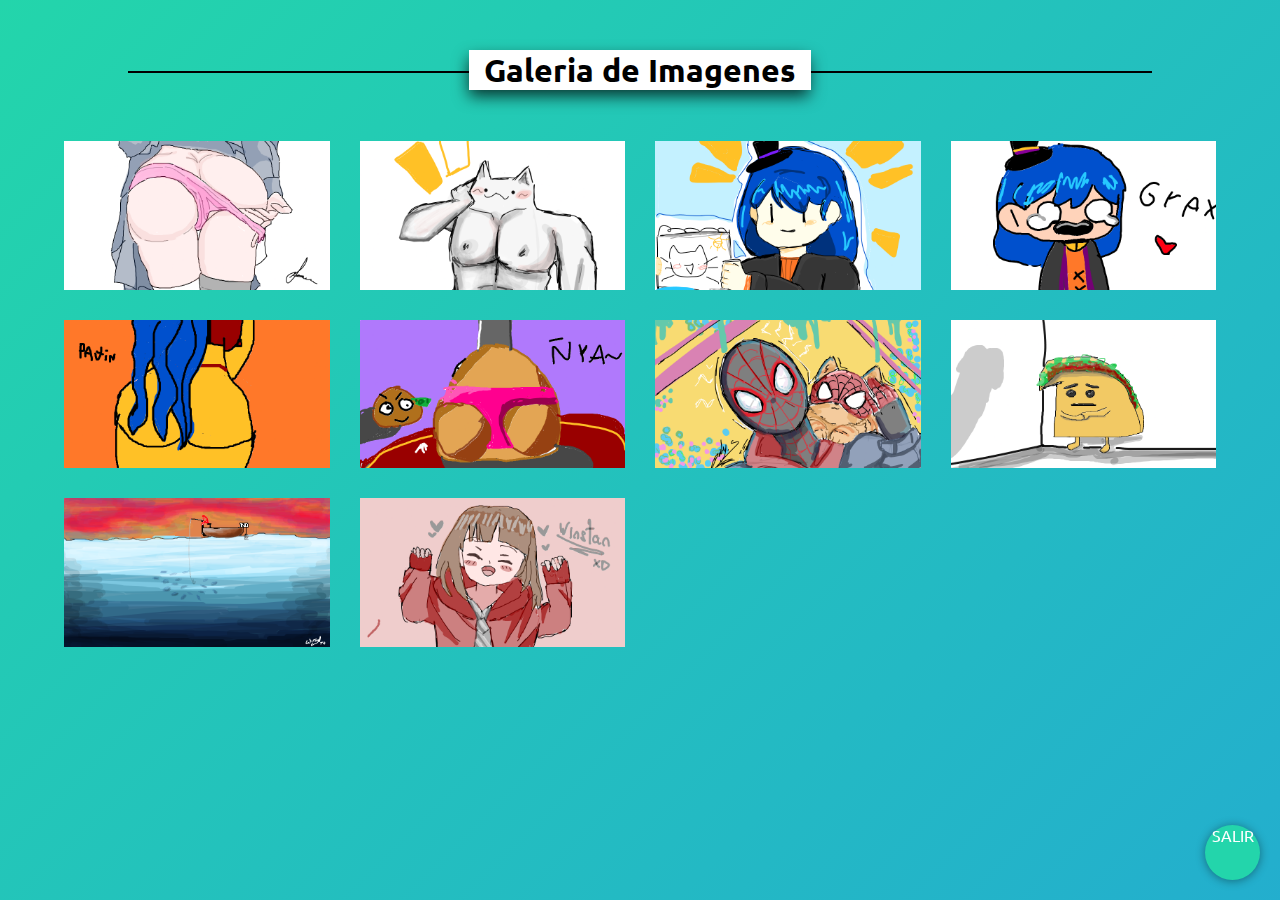
==== galeria.html @ 57e80e03 "upload of stage primary for produccion" ====
<!DOCTYPE html>
<html lang="en">
<head>
    <meta charset="UTF-8">
    <meta name="viewport" content="width=device-width, initial-scale=1.0">
    <title>Galeria de imagenes</title>
    <link rel="stylesheet" href="css/fontello.css">
    <link rel="stylesheet" href="galeria.css">
</head>
<body>

    <div class="ful-img" id="fulImgBox">
        <img src="img/1.png" id="fulImg" alt="">
        <span onclick="closeImg()">X</span>
    </div>

    <h1><span>Galeria de Imagenes</span></h1>
    <div class="img-galeria">
        <img src="img/1.png" onclick="openFulImg(this.src)" alt="">
        <img src="img/2.png" onclick="openFulImg(this.src)" alt="">
        <img src="img/3.png" onclick="openFulImg(this.src)" alt="">
        <img src="img/4.png" onclick="openFulImg(this.src)" alt="">
        <img src="img/5.png" onclick="openFulImg(this.src)" alt="">
        <img src="img/6.png" onclick="openFulImg(this.src)" alt="">
        <img src="img/7.png" onclick="openFulImg(this.src)" alt="">
        <img src="img/8.png" onclick="openFulImg(this.src)" alt="">
        <img src="img/9.png" onclick="openFulImg(this.src)" alt="">
        <img src="img/10.png" onclick="openFulImg(this.src)" alt="">
    </div>

    <div class="burbuja-salir">
        <a href="index.html">SALIR</a>
    </div>

    <script src="script.js"></script>
</body>
</html>
---- css/fontello.css ----
@font-face {
  font-family: 'fontello';
  src: url('../font/fontello.eot?1329616');
  src: url('../font/fontello.eot?1329616#iefix') format('embedded-opentype'),
       url('../font/fontello.woff2?1329616') format('woff2'),
       url('../font/fontello.woff?1329616') format('woff'),
       url('../font/fontello.ttf?1329616') format('truetype'),
       url('../font/fontello.svg?1329616#fontello') format('svg');
  font-weight: normal;
  font-style: normal;
}
/* Chrome hack: SVG is rendered more smooth in Windozze. 100% magic, uncomment if you need it. */
/* Note, that will break hinting! In other OS-es font will be not as sharp as it could be */
/*
@media screen and (-webkit-min-device-pixel-ratio:0) {
  @font-face {
    font-family: 'fontello';
    src: url('../font/fontello.svg?1329616#fontello') format('svg');
  }
}
*/
[class^="icon-"]:before, [class*=" icon-"]:before {
  font-family: "fontello";
  font-style: normal;
  font-weight: normal;
  speak: never;

  display: inline-block;
  text-decoration: inherit;
  width: 1em;
  margin-right: .2em;
  text-align: center;
  /* opacity: .8; */

  /* For safety - reset parent styles, that can break glyph codes*/
  font-variant: normal;
  text-transform: none;

  /* fix buttons height, for twitter bootstrap */
  line-height: 1em;

  /* Animation center compensation - margins should be symmetric */
  /* remove if not needed */
  margin-left: .2em;

  /* you can be more comfortable with increased icons size */
  /* font-size: 120%; */

  /* Font smoothing. That was taken from TWBS */
  -webkit-font-smoothing: antialiased;
  -moz-osx-font-smoothing: grayscale;

  /* Uncomment for 3D effect */
  /* text-shadow: 1px 1px 1px rgba(127, 127, 127, 0.3); */
}

.icon-plus:before { content: '\e800'; } /* '' */
.icon-emo-thumbsup:before { content: '\e804'; } /* '' */
.icon-twitter:before { content: '\f099'; } /* '' */
.icon-facebook:before { content: '\f09a'; } /* '' */
.icon-twitch:before { content: '\f1e8'; } /* '' */
.icon-whatsapp:before { content: '\f232'; } /* '' */
---- galeria.css ----
@import url('https://fonts.googleapis.com/css2?family=Ubuntu&display=swap');

*{
    padding: 0;
    margin: 0;
    box-sizing: border-box;
    font-family: 'Ubuntu', sans-serif;
}

body{
    background-color: white;
}

h1{
    text-align: center;
    position: relative;
    width: 80%;
    margin: 50px auto;
}

h1::before{
    content: "";
    display: block;
    width: 100%;
    height: 2px;
    position: absolute;
    background-color: black;
    top: 50%;
    z-index: -1;
}

h1 span{
    background-color: white;
    padding: 0 15px;
    -webkit-box-shadow: -1px 7px 16px -1px rgba(0,0,0,0.75);
    -moz-box-shadow: -1px 7px 16px -1px rgba(0,0,0,0.75);
    box-shadow: -1px 7px 16px -1px rgba(0,0,0,0.75);
}

.img-galeria{
    width: 90%;
    margin: 50px auto 50px;
    display: grid;
    grid-template-columns: repeat(auto-fit,minmax(240px,1fr));
    gap: 30px;
}

.img-galeria img{
    width: 100%;
    cursor: pointer;
    transition: 1s;
}

.img-galeria img:hover{
    transform: scale(1.2);
}

.ful-img{
    width: 100%;
    height: 100vh;
    background-color: rgba(0, 0, 0, 0.904);
    position: fixed;
    top: 0;
    left: 0;
    display: none;
    align-items: center;
    justify-content: center;
    z-index: 99;
}

.ful-img span{
    position: absolute;
    top: 5%;
    right: 5%;
    font-size: 50px;
    color: white;
    cursor: pointer;
    border-radius: 50%;
    padding: 10px;
}

.ful-img img{
    width: 90%;
    max-width: 700px;
}

@media screen and(max-width:400px){
    h1{
        text-decoration: underline;
    }
    h1::before{
        display: none;
    }
    h1 span{
        padding: 0
    };
}


  body {
      background: linear-gradient(-45deg, #ee7752, #e73c7e, #23a6d5, #23d5ab);
      background-size: 400% 400%;
      animation: gradient 15s ease infinite;
  }
  
  @keyframes gradient {
      0% {
          background-position: 0% 50%;
      }
      50% {
          background-position: 100% 50%;
      }
      100% {
          background-position: 0% 50%;
      }
  }



.burbuja-salir{
    position: fixed;
    bottom: 20px;
    right: 20px;
}

.burbuja-salir a {
    text-decoration: none;
    background: #23d5ab;
    display: block;
    color: white;
    width: 55px;
    height: 55px;
    border-radius: 50%;
    text-align:center;
    box-shadow: 0px 1px 10px rgba(0, 0, 0, 0.397);
}
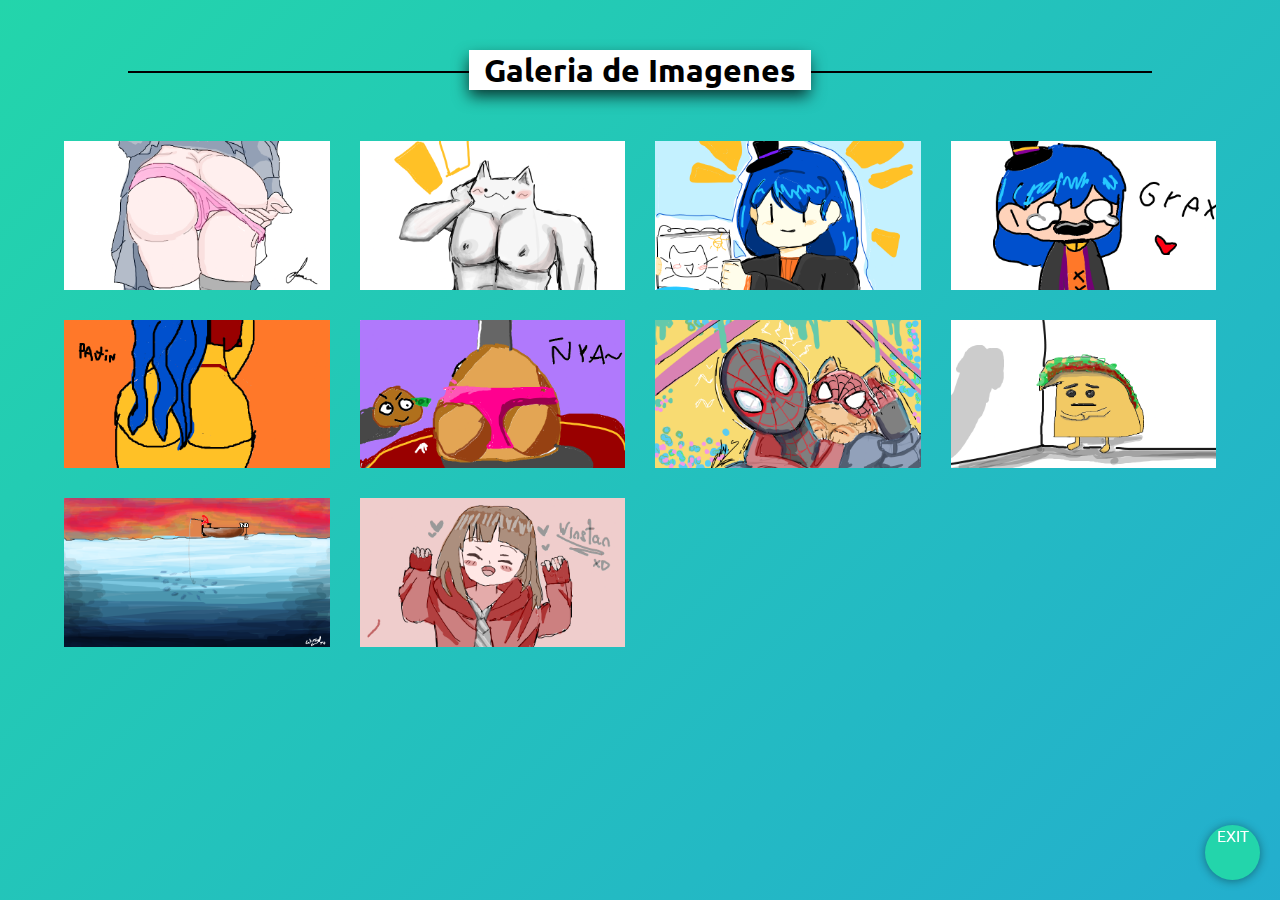
==== commit 0ad8dd87: "se cambio a exit" ====
--- a/galeria.html
+++ b/galeria.html
@@ -29,7 +29,7 @@
     </div>
 
     <div class="burbuja-salir">
-        <a href="index.html">SALIR</a>
+        <a href="index.html">EXIT</a>
     </div>
 
     <script src="script.js"></script>
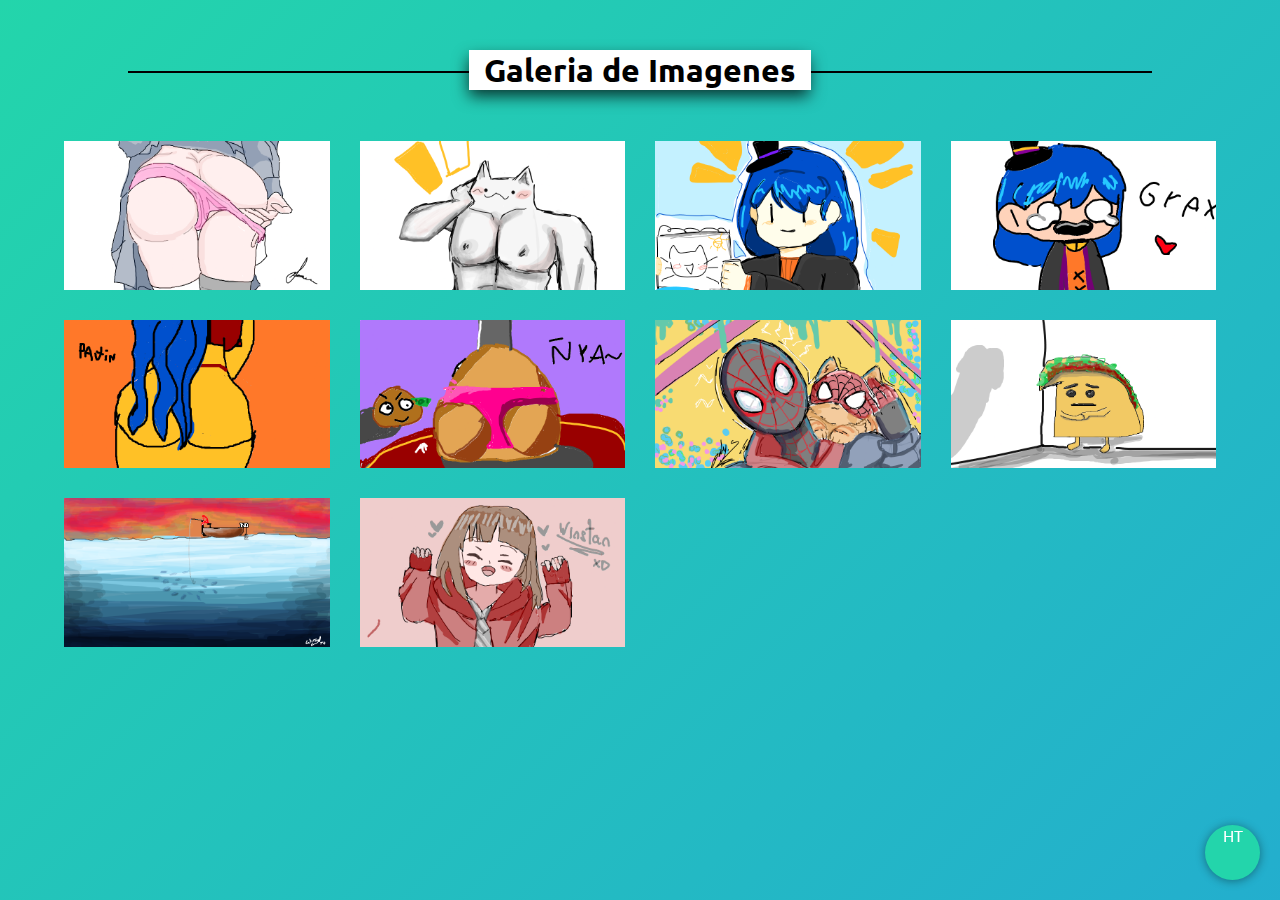
==== commit ae9e1e29: "change to m for exit" ====
--- a/galeria.html
+++ b/galeria.html
@@ -29,7 +29,7 @@
     </div>
 
     <div class="burbuja-salir">
-        <a href="index.html">EXIT</a>
+        <a href="index.html">HT</a>
     </div>
 
     <script src="script.js"></script>
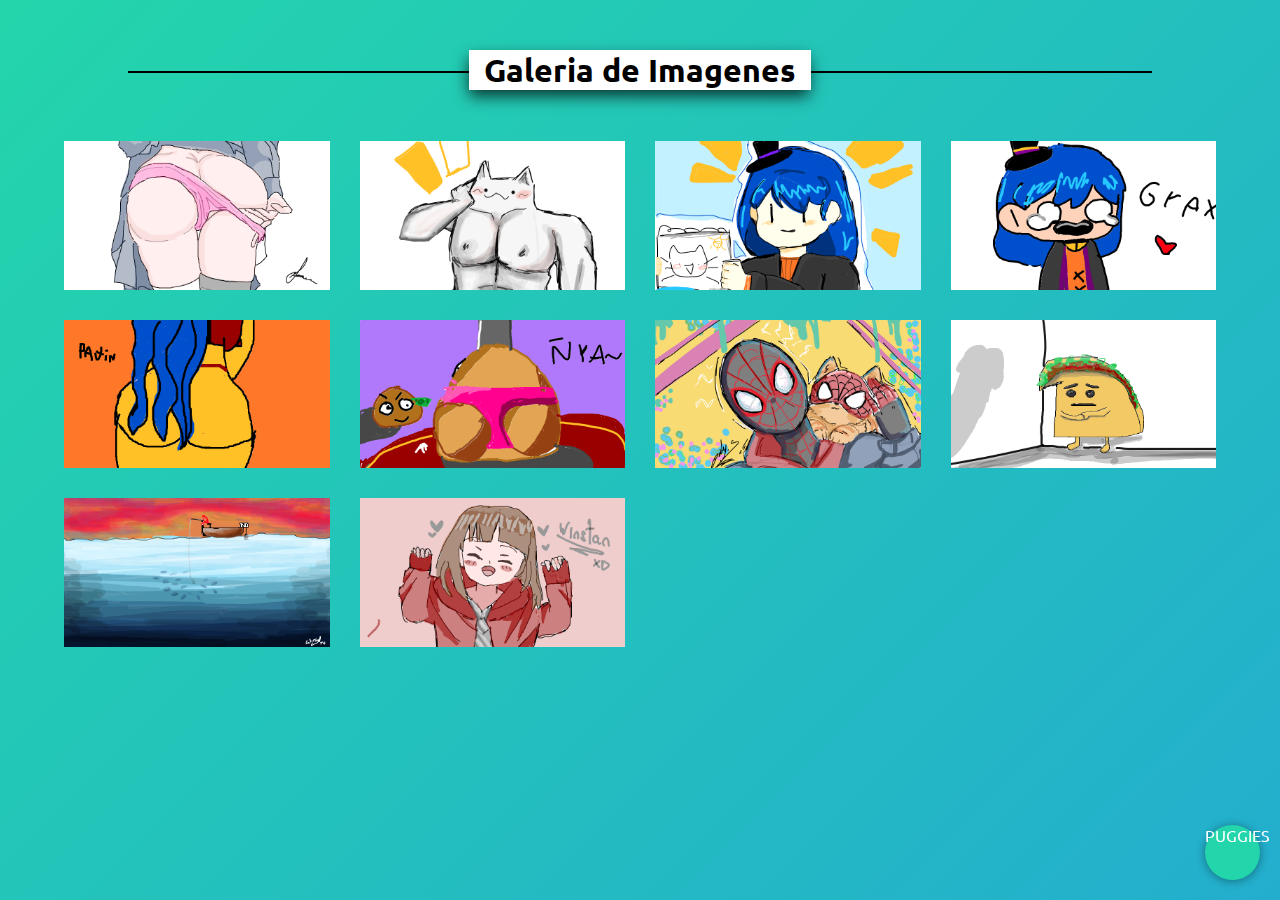
==== commit 0bf5369b: "aim a hacker" ====
--- a/galeria.html
+++ b/galeria.html
@@ -29,7 +29,7 @@
     </div>
 
     <div class="burbuja-salir">
-        <a href="index.html">HT</a>
+        <a href="index.html">PUGGIES</a>
     </div>
 
     <script src="script.js"></script>
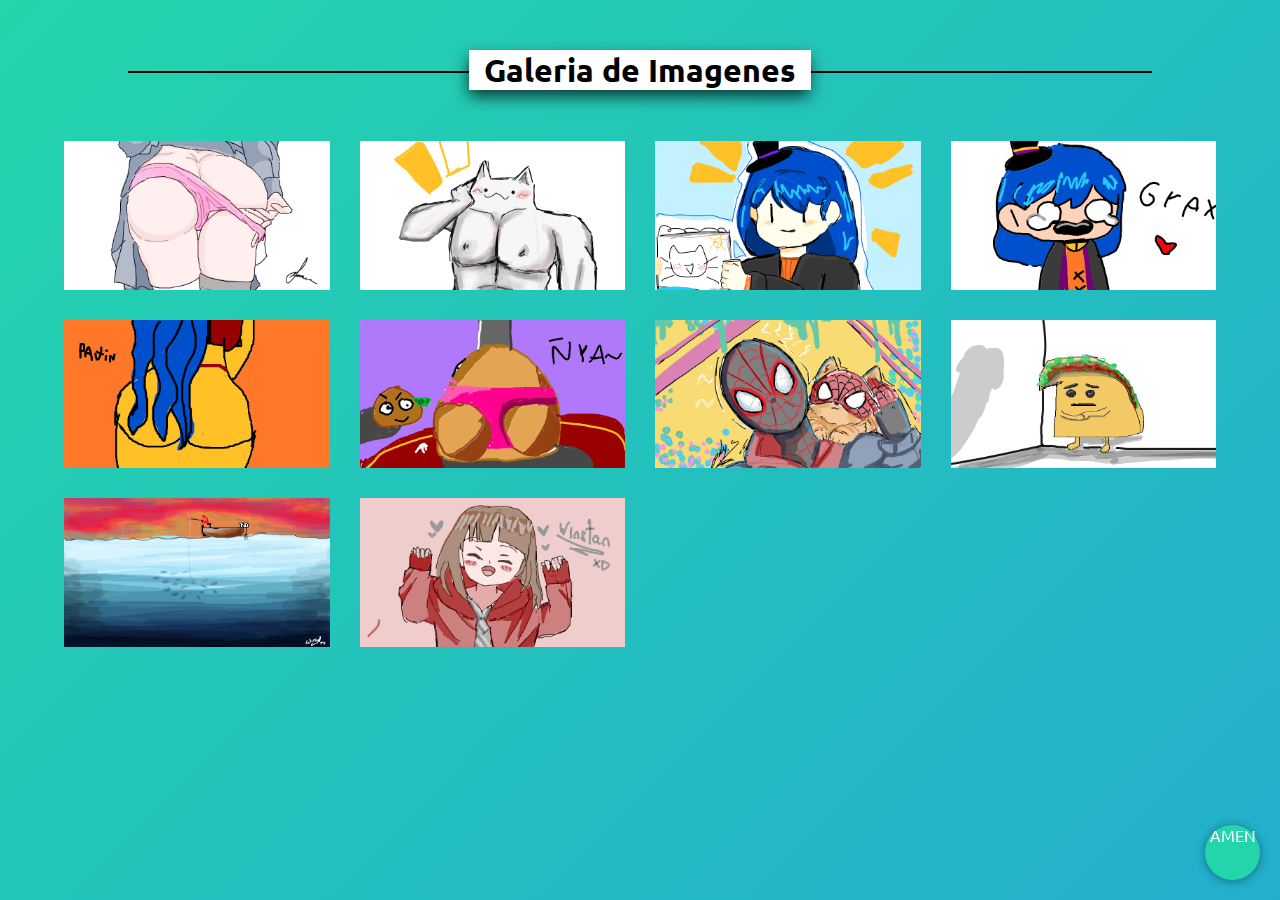
==== commit ce3b14e1: "amen" ====
--- a/galeria.html
+++ b/galeria.html
@@ -29,7 +29,7 @@
     </div>
 
     <div class="burbuja-salir">
-        <a href="index.html">PUGGIES</a>
+        <a href="index.html">AMEN</a>
     </div>
 
     <script src="script.js"></script>
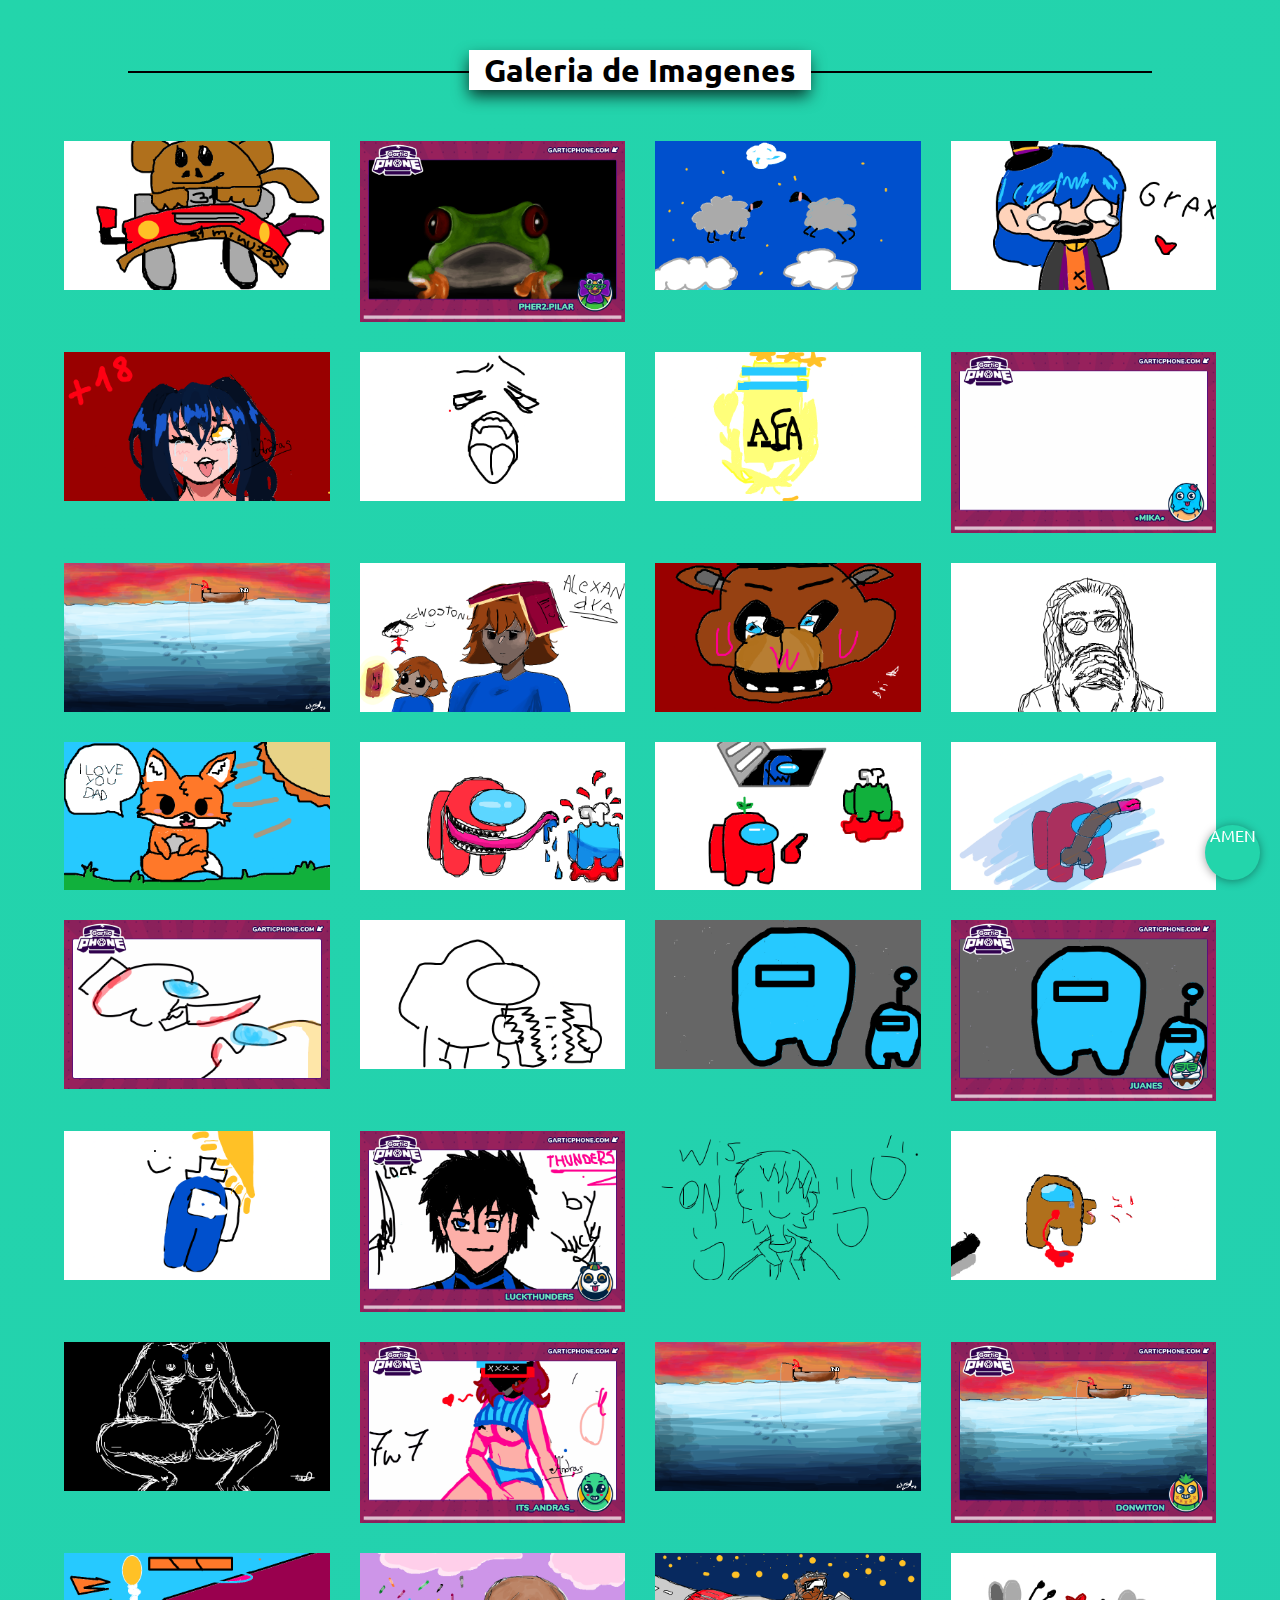
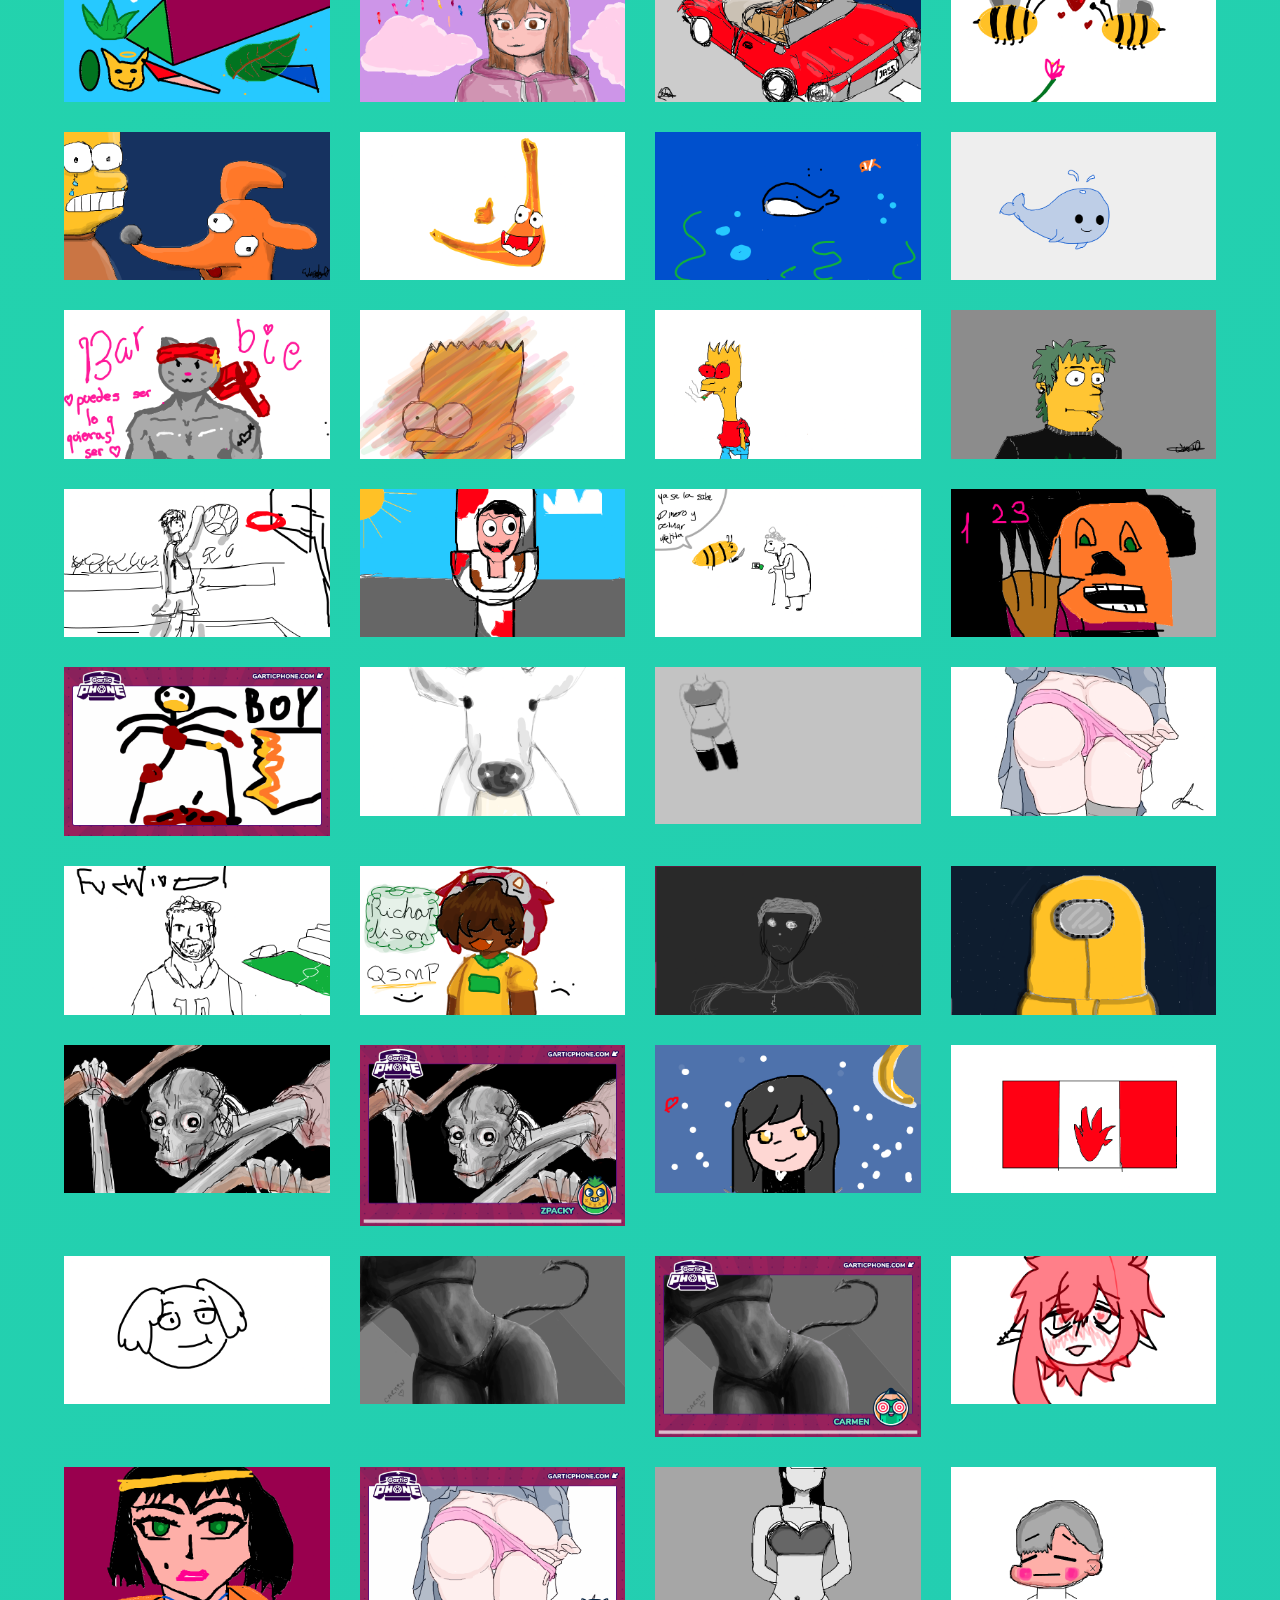
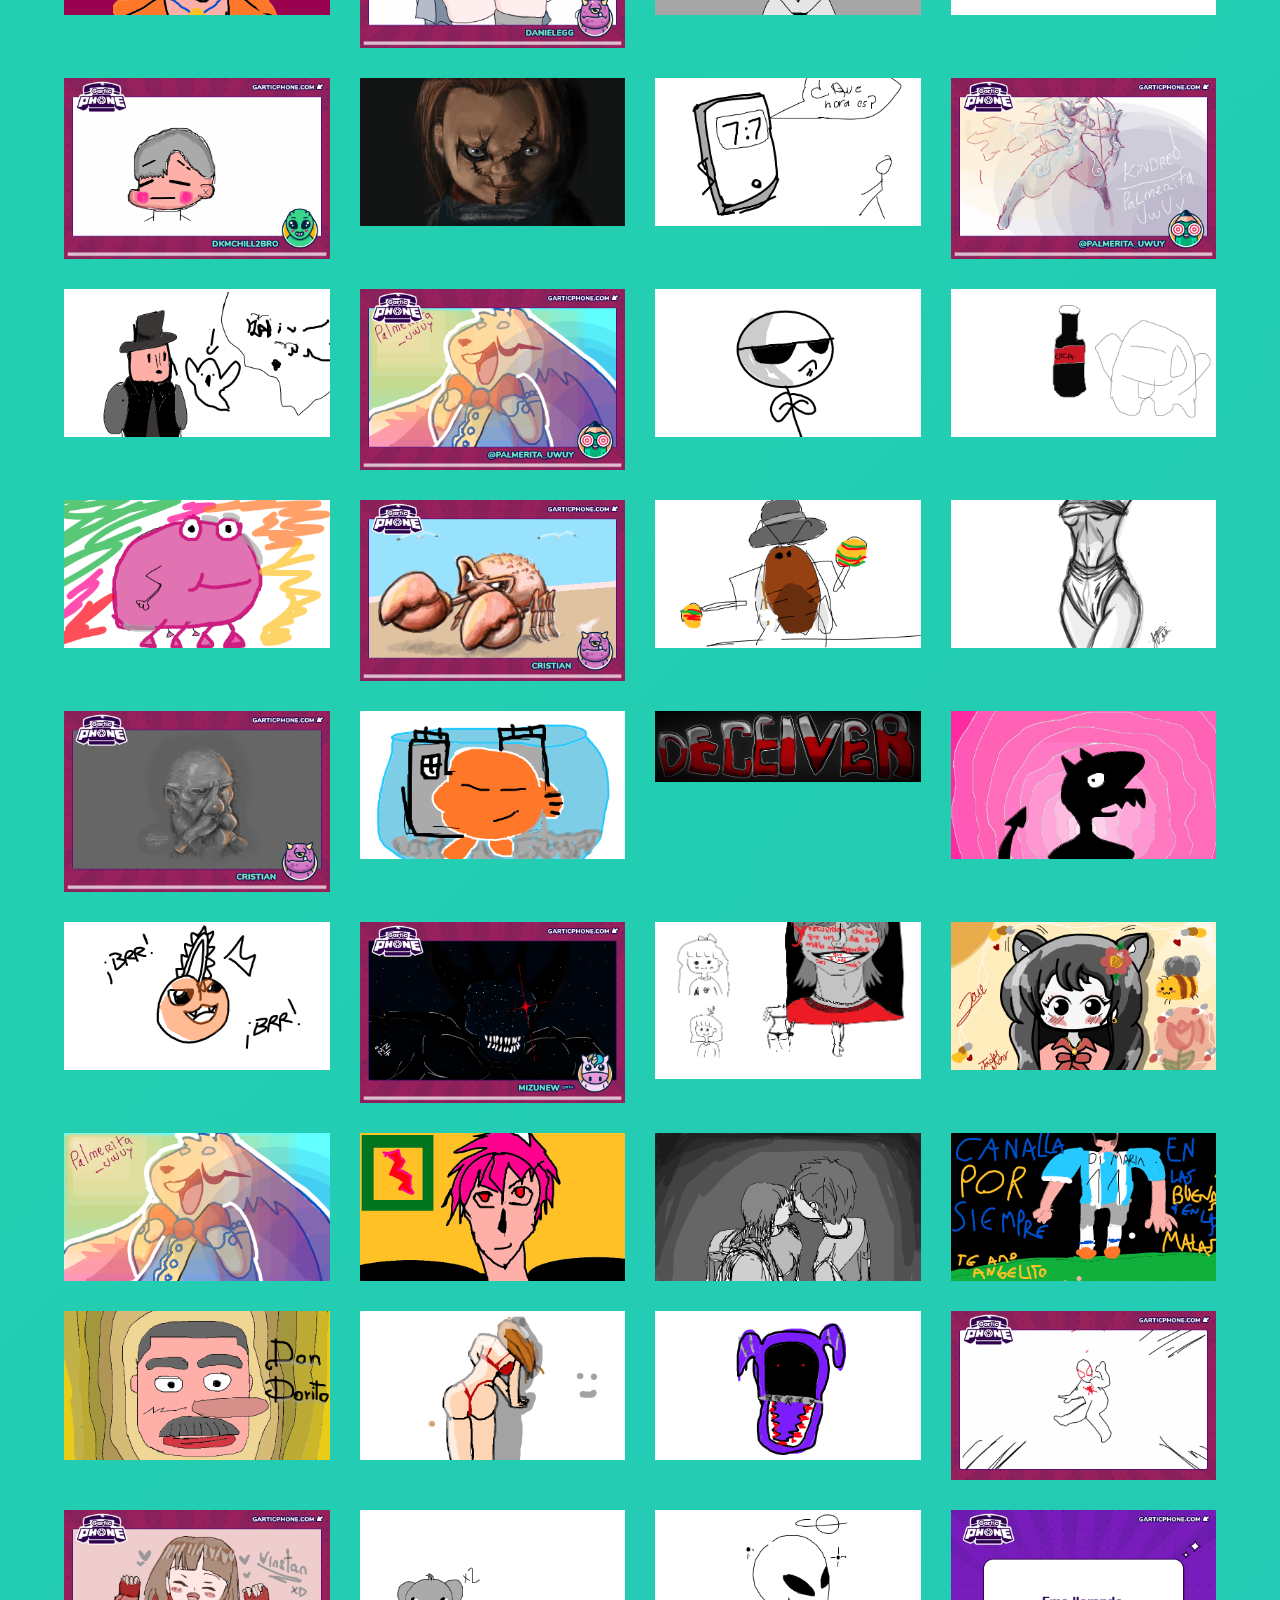
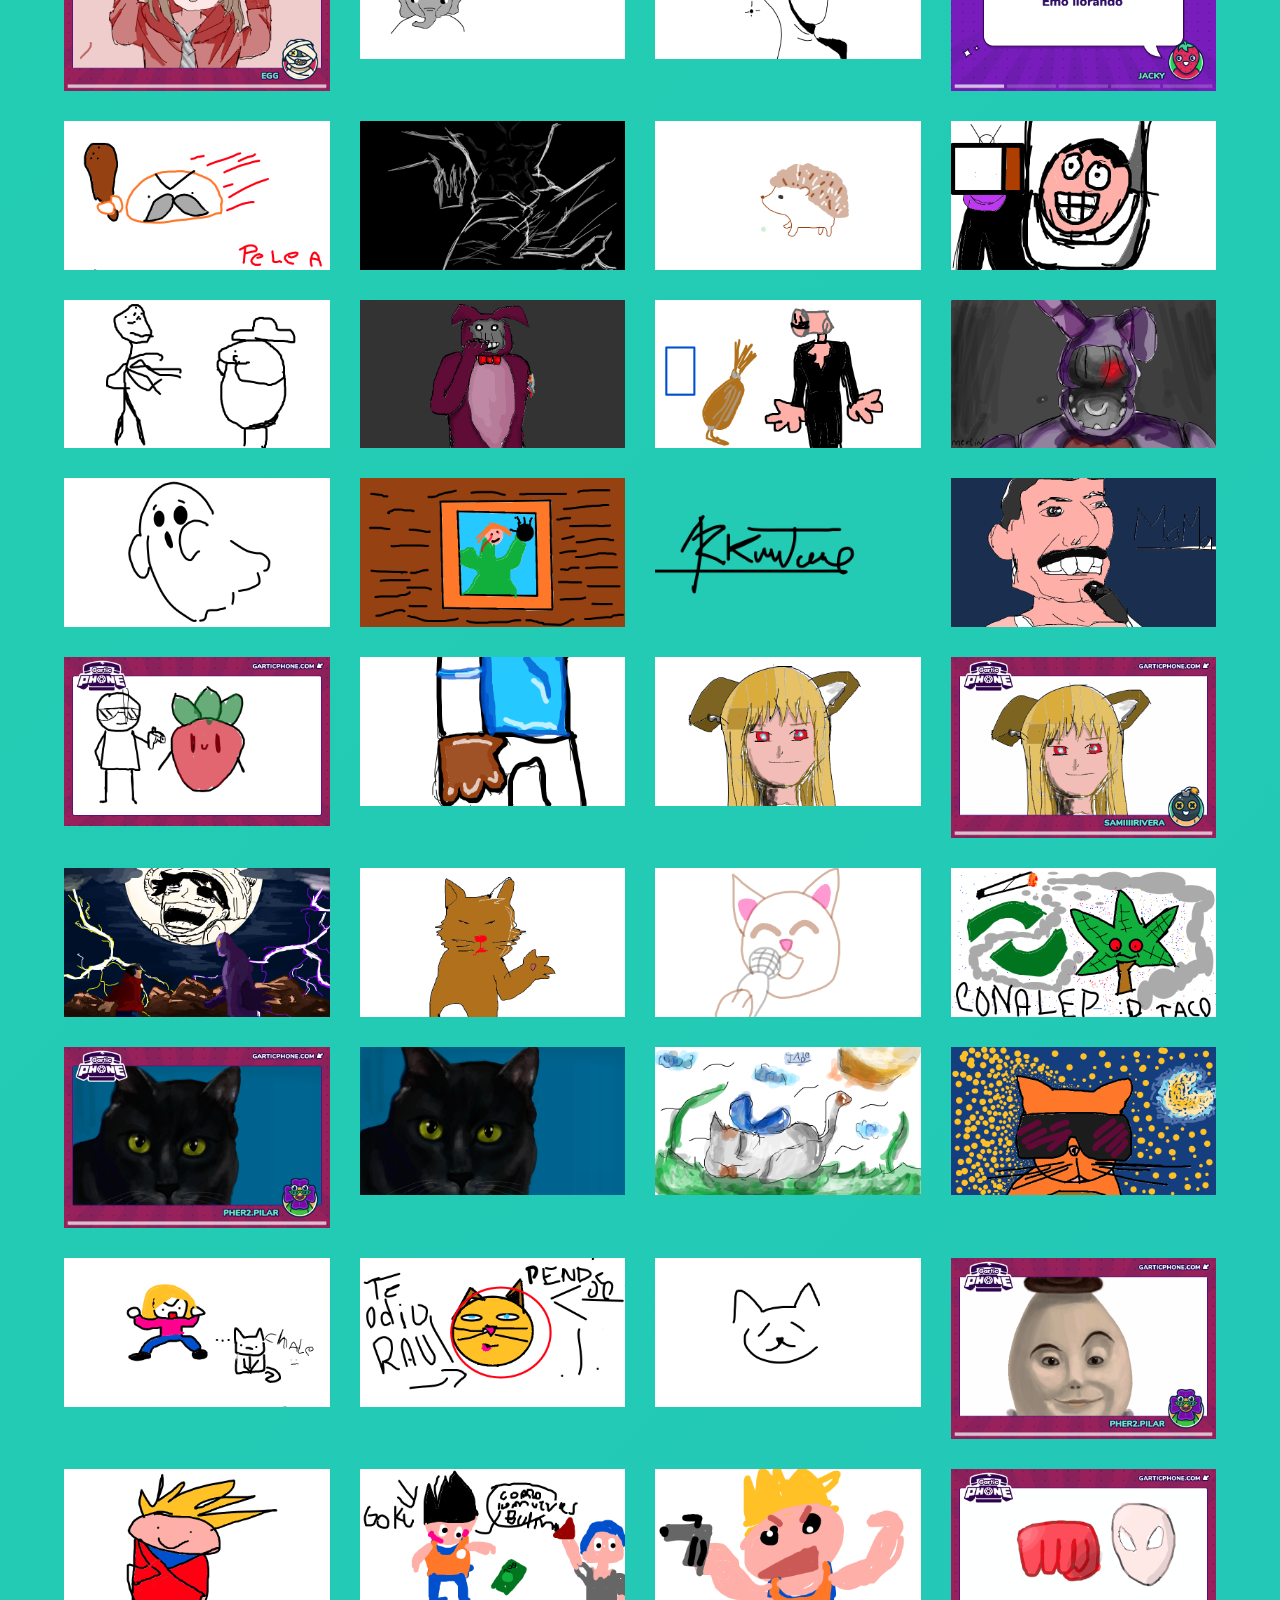
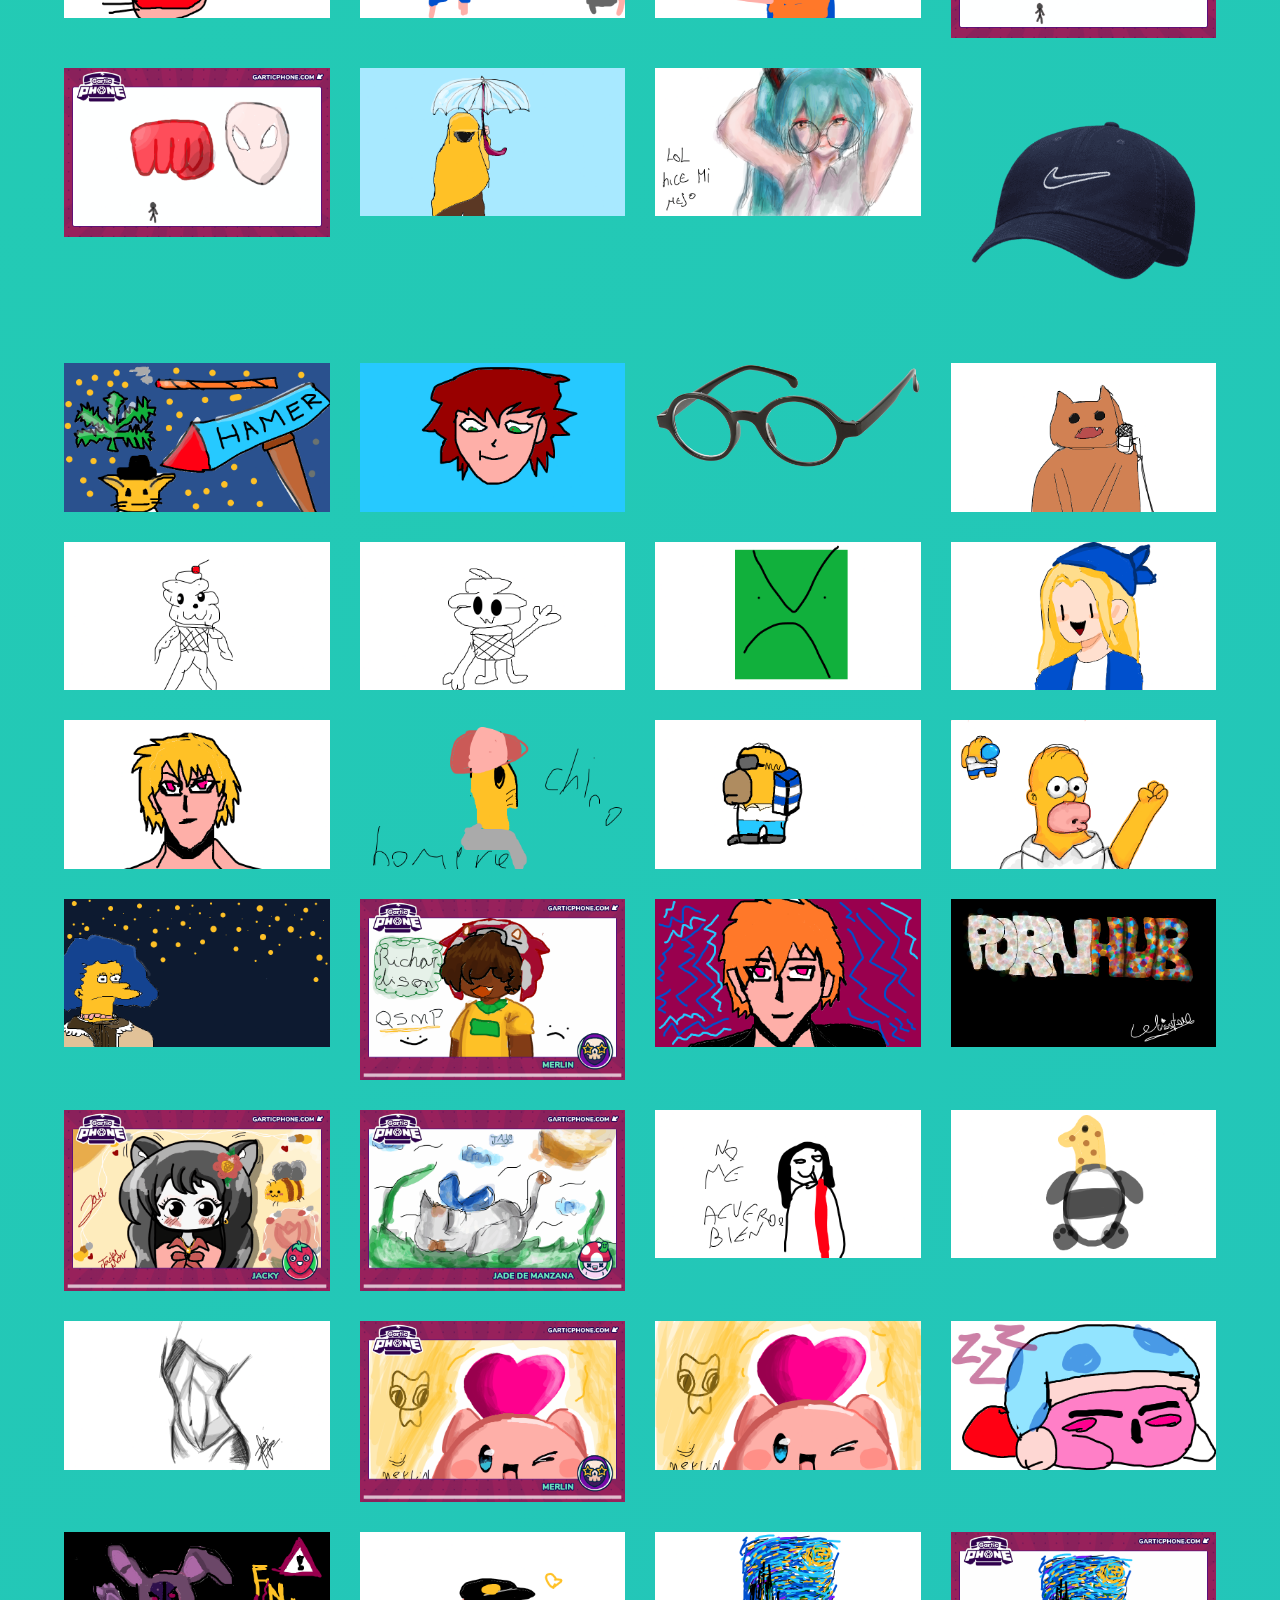
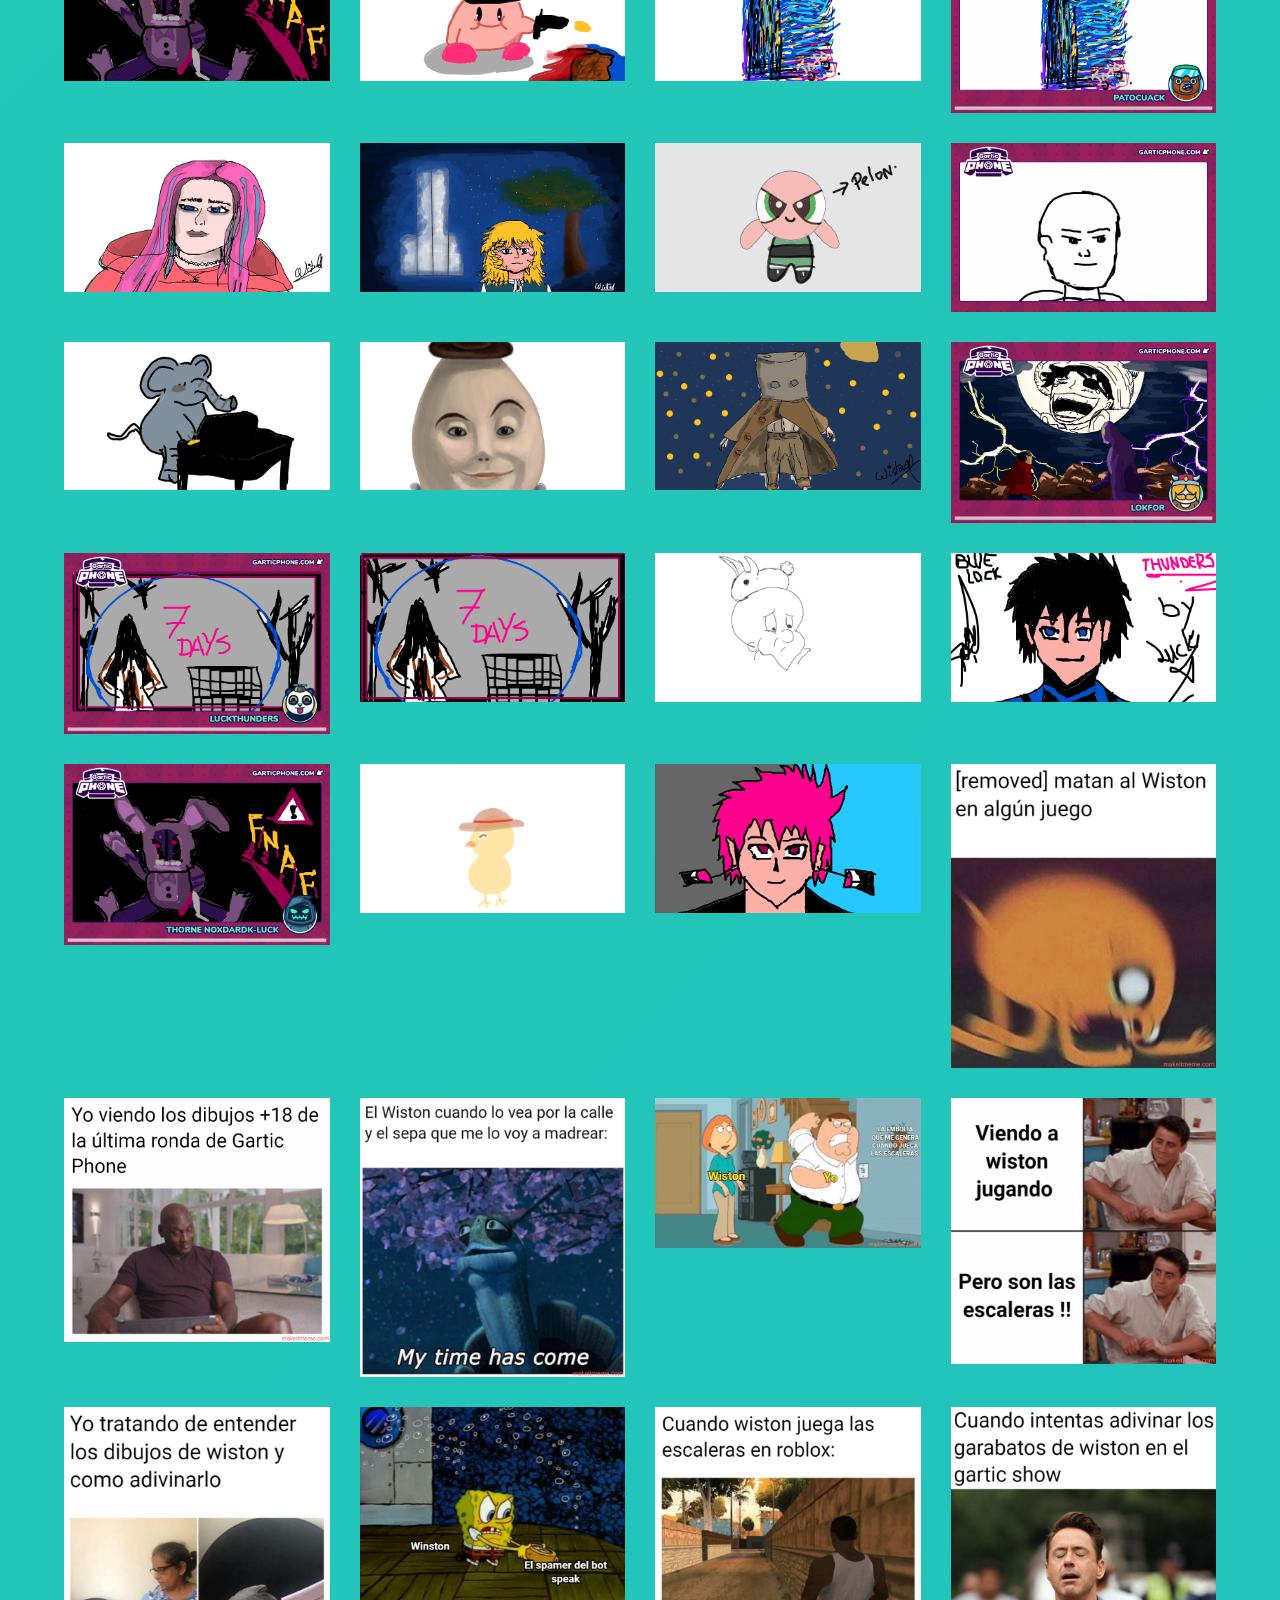
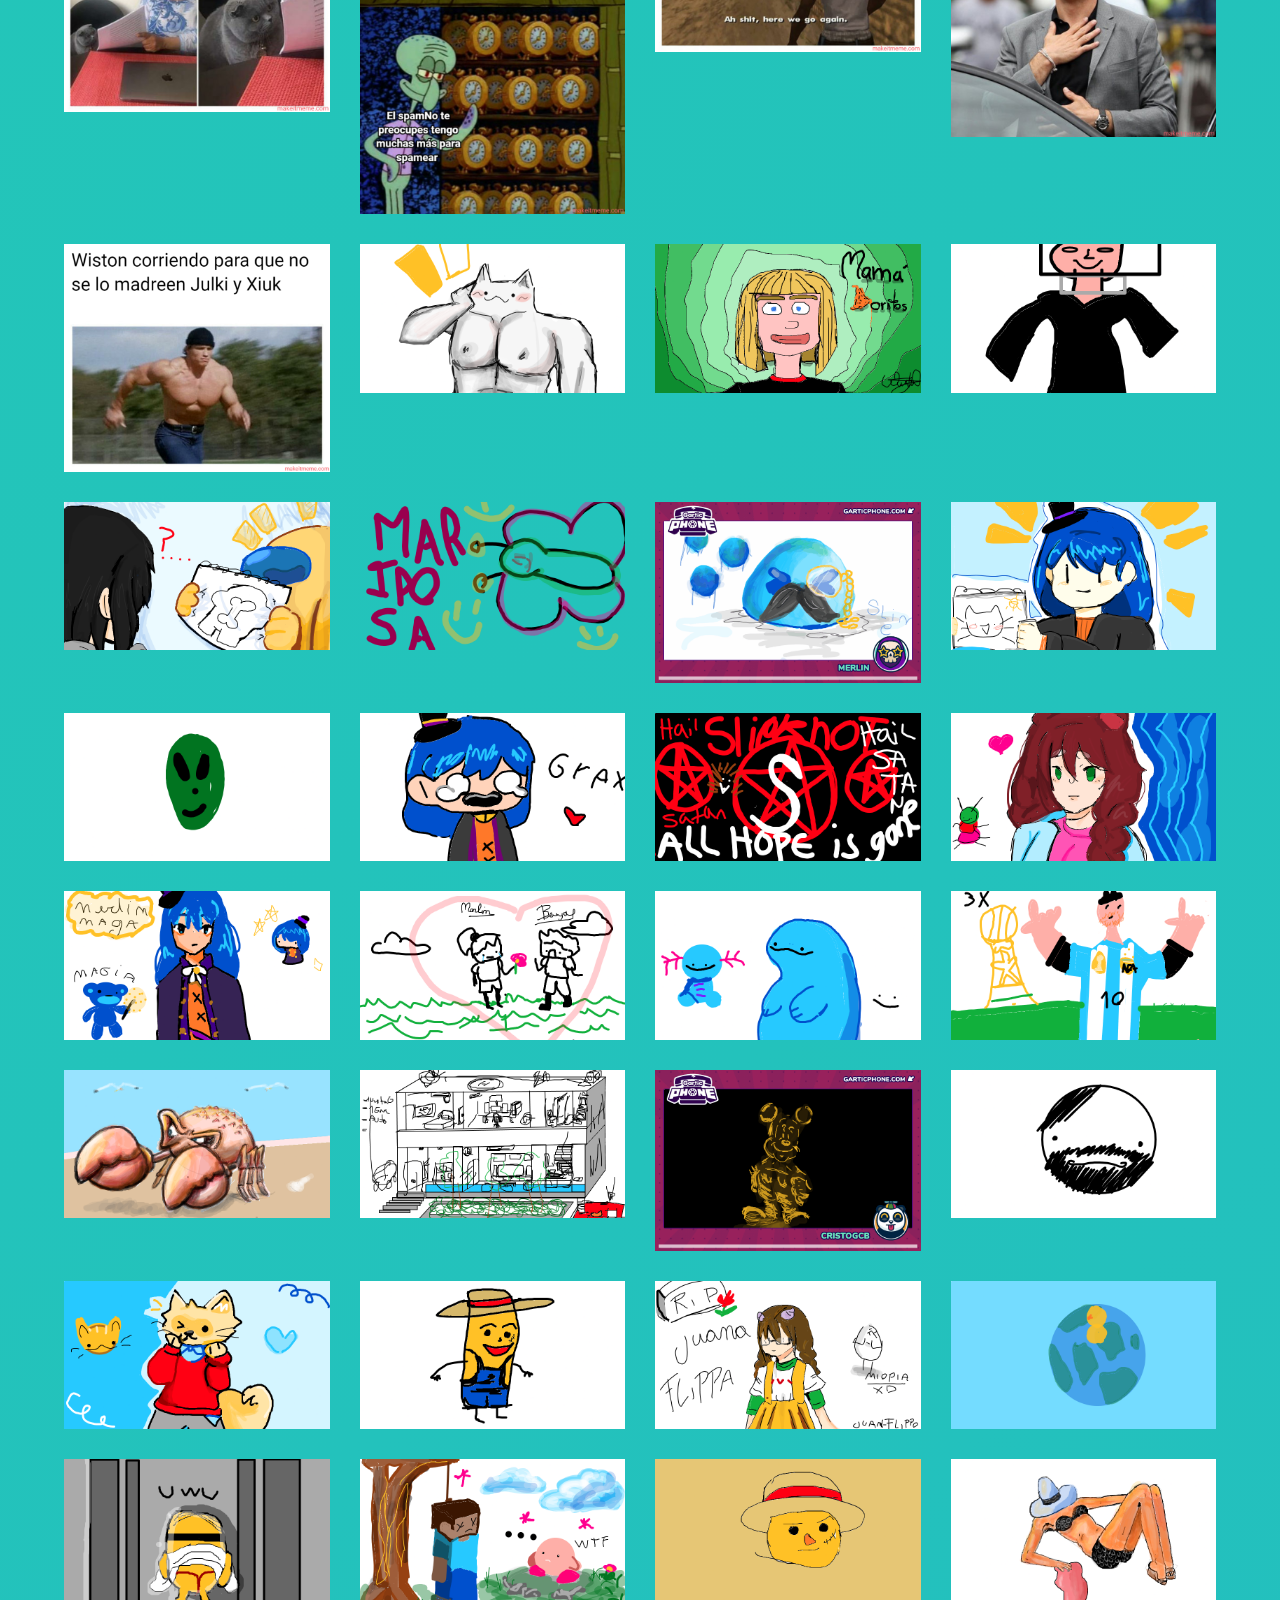
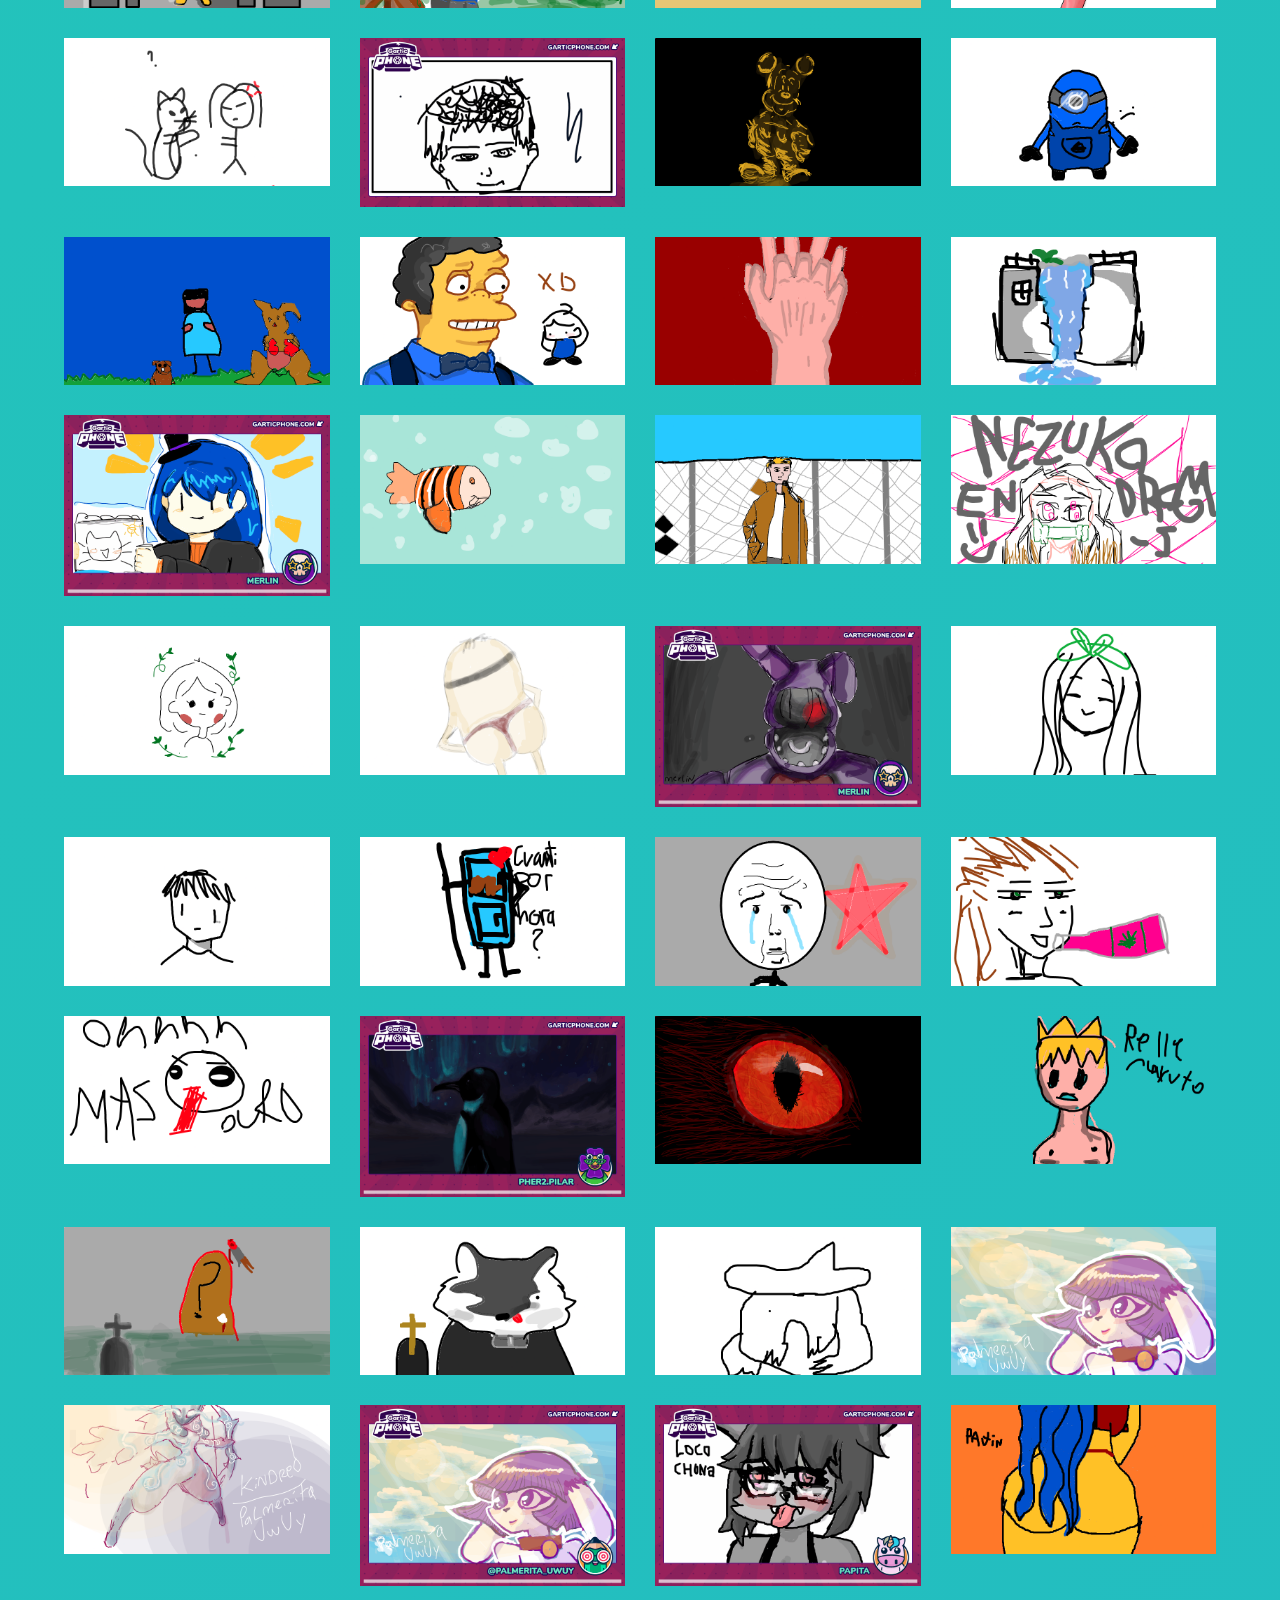
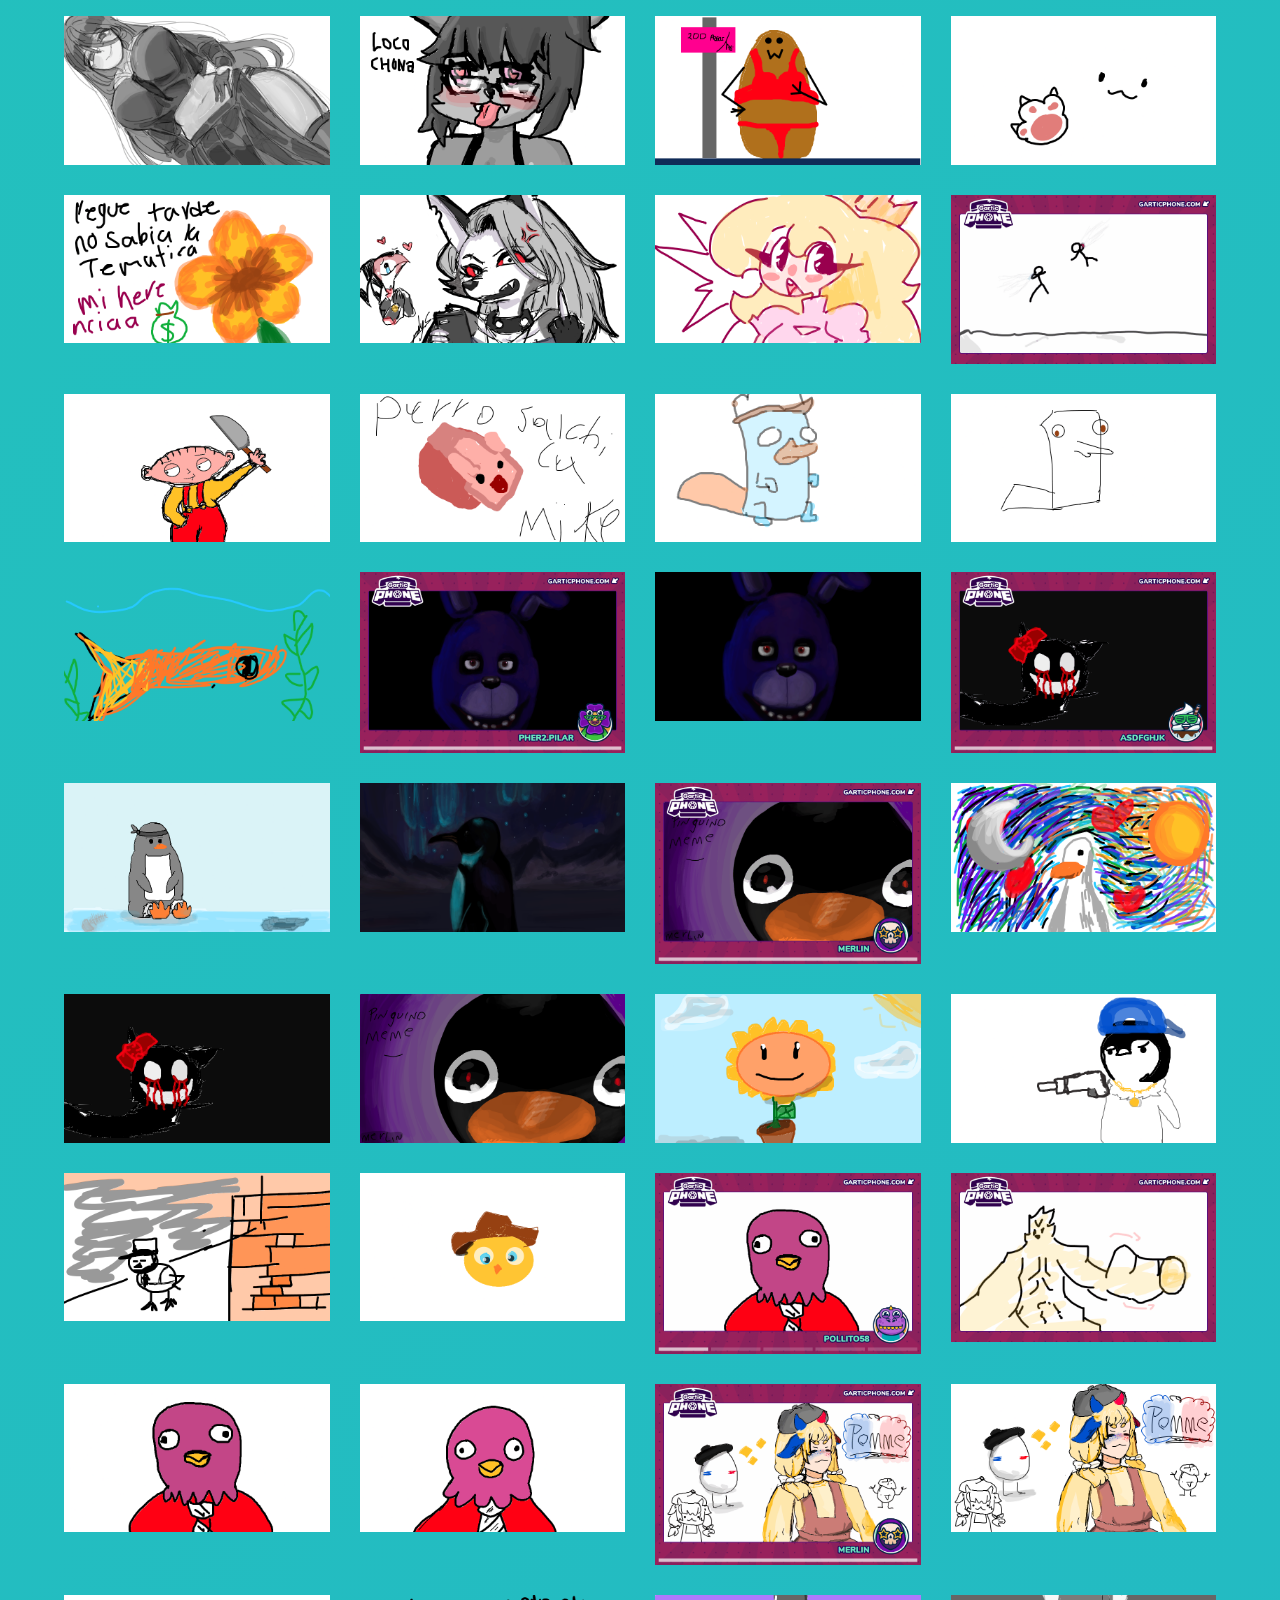
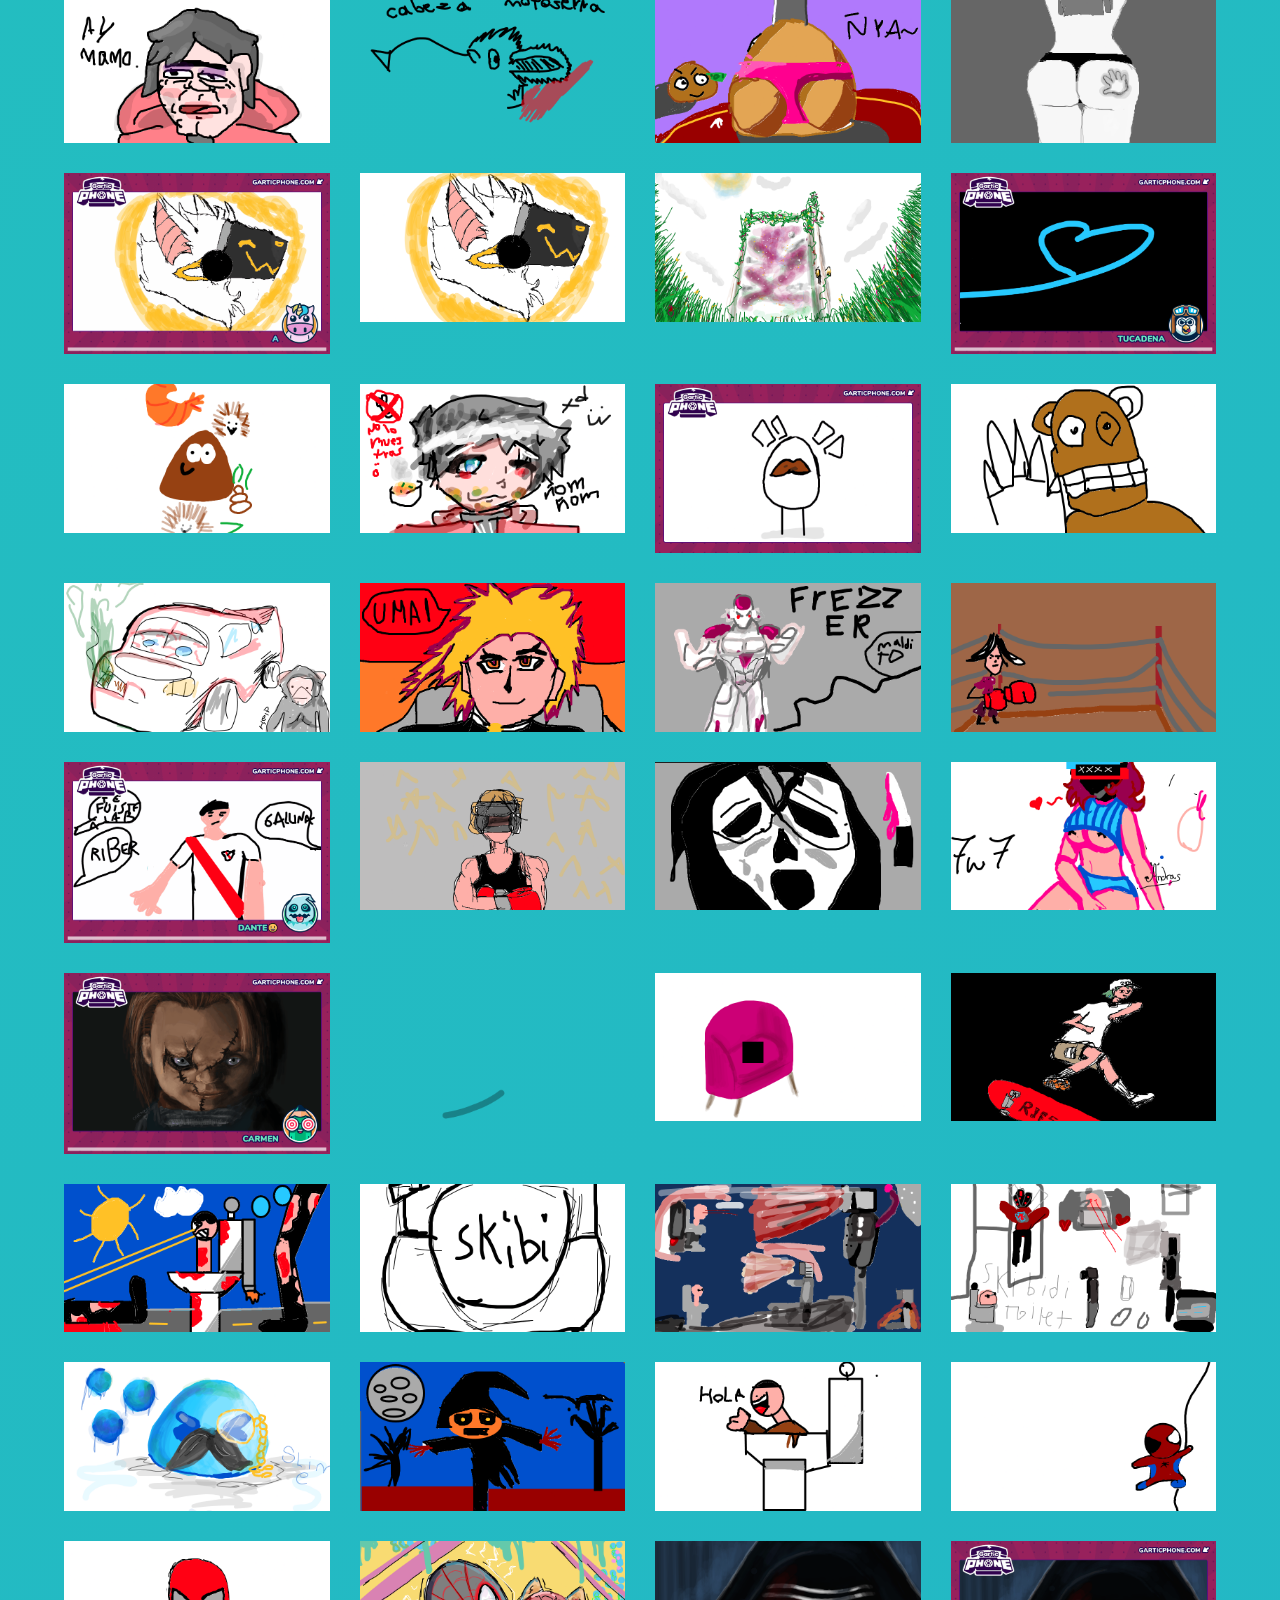
==== commit fd47c915: "agregue mas imagenes" ====
--- a/galeria.html
+++ b/galeria.html
@@ -16,16 +16,18 @@
 
     <h1><span>Galeria de Imagenes</span></h1>
     <div class="img-galeria">
-        <img src="img/1.png" onclick="openFulImg(this.src)" alt="">
-        <img src="img/2.png" onclick="openFulImg(this.src)" alt="">
-        <img src="img/3.png" onclick="openFulImg(this.src)" alt="">
-        <img src="img/4.png" onclick="openFulImg(this.src)" alt="">
-        <img src="img/5.png" onclick="openFulImg(this.src)" alt="">
-        <img src="img/6.png" onclick="openFulImg(this.src)" alt="">
-        <img src="img/7.png" onclick="openFulImg(this.src)" alt="">
-        <img src="img/8.png" onclick="openFulImg(this.src)" alt="">
-        <img src="img/9.png" onclick="openFulImg(this.src)" alt="">
-        <img src="img/10.png" onclick="openFulImg(this.src)" alt="">
+        <script>
+            for (let i = 1; i <= 387; i++) {
+                const imgSrc = `img/${i}.png`;
+                const imgElement = document.createElement('img');
+                imgElement.src = imgSrc;
+                imgElement.alt = '';
+                imgElement.onclick = function () {
+                    openFulImg(imgSrc);
+                };
+                document.querySelector('.img-galeria').appendChild(imgElement);
+            }
+        </script>
     </div>
 
     <div class="burbuja-salir">
